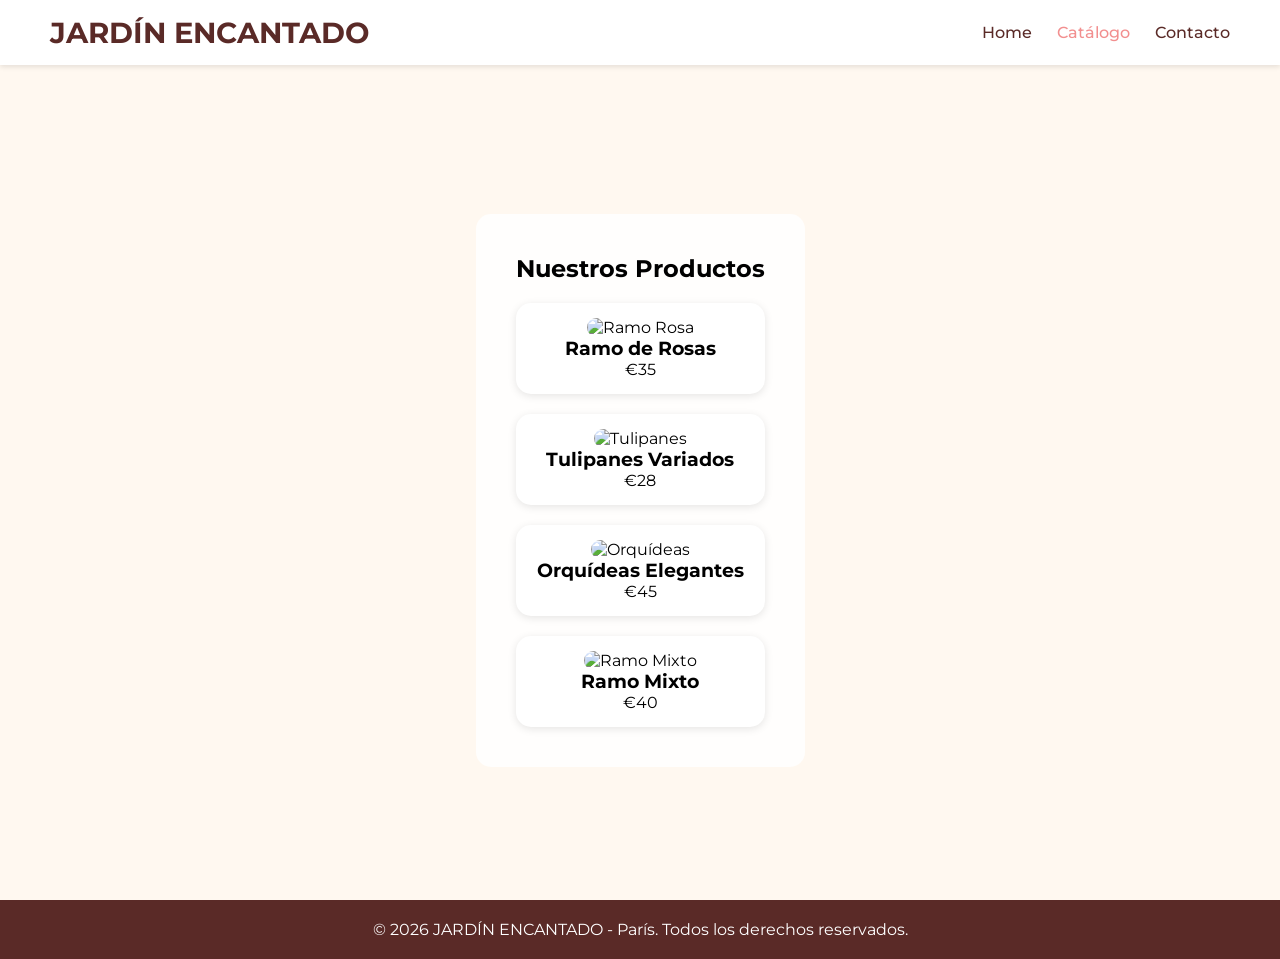
==== catalogo.html @ 49cbbab1 "Add files via upload" ====
<!DOCTYPE html>
<html lang="es">
<head>
    <meta charset="UTF-8">
    <meta name="viewport" content="width=device-width, initial-scale=1.0">
    <title>JARDÍN ENCANTADO - Catálogo</title>
    <link href="https://fonts.googleapis.com/css2?family=Montserrat:wght@400;700&display=swap" rel="stylesheet">
    <link rel="stylesheet" href="estilos.css">
</head>
<body>
<header>
    <nav class="navbar">
        <div class="logo">JARDÍN ENCANTADO</div>
        <ul class="nav-links">
            <li><a href="index.html">Home</a></li>
            <li><a href="catalogo.html" class="active">Catálogo</a></li>
            <li><a href="contacto.html">Contacto</a></li>
        </ul>
    </nav>
</header>

<section style="background: url('https://images.unsplash.com/photo-1519677100203-a0e668c92439') no-repeat center center/cover; flex-direction: column;">
    <div class="catalog-content">
        <h1>Nuestros Productos</h1>
        <div class="products-grid">
            <div class="product-card">
                <img src="https://images.unsplash.com/photo-1529253355930-caa6e1f3ee07" alt="Ramo Rosa" style="width:100%; border-radius:10px;">
                <h3>Ramo de Rosas</h3>
                <p>€35</p>
            </div>
            <div class="product-card">
                <img src="https://images.unsplash.com/photo-1561043433-aaf687c4cf4e" alt="Tulipanes" style="width:100%; border-radius:10px;">
                <h3>Tulipanes Variados</h3>
                <p>€28</p>
            </div>
            <div class="product-card">
                <img src="https://images.unsplash.com/photo-1589307001264-6b5d9d3b0c6f" alt="Orquídeas" style="width:100%; border-radius:10px;">
                <h3>Orquídeas Elegantes</h3>
                <p>€45</p>
            </div>
            <div class="product-card">
                <img src="https://images.unsplash.com/photo-1501004318641-b39e6451bec6" alt="Ramo Mixto" style="width:100%; border-radius:10px;">
                <h3>Ramo Mixto</h3>
                <p>€40</p>
            </div>
        </div>
    </div>
</section>

<footer>
    <p>&copy; 2026 JARDÍN ENCANTADO - París. Todos los derechos reservados.</p>
</footer>
</body>
</html>
---- estilos.css ----
/* Reset y fuente */
* {
    margin: 0;
    padding: 0;
    box-sizing: border-box;
}

body, html {
    font-family: 'Montserrat', sans-serif;
    scroll-behavior: smooth;
    background-color: #fff8f0;
}

/* Header / menú */
header {
    position: fixed;
    width: 100%;
    background: rgba(255, 255, 255, 0.95);
    backdrop-filter: blur(5px);
    z-index: 1000;
    box-shadow: 0 2px 5px rgba(0,0,0,0.1);
}

.navbar {
    display: flex;
    justify-content: space-between;
    align-items: center;
    padding: 15px 50px;
}

.logo {
    font-size: 1.8em;
    font-weight: bold;
    color: #5a2a27; /* color floral */
}

.nav-links {
    list-style: none;
    display: flex;
    gap: 25px;
}

.nav-links li a {
    text-decoration: none;
    color: #5a2a27;
    font-weight: 500;
    transition: color 0.3s;
}

.nav-links li a:hover,
.nav-links li a.active {
    color: #f28f8f;
}

/* Footer */
footer {
    background: #5a2a27;
    color: #fff;
    text-align: center;
    padding: 20px;
}

/* Hero / secciones principales */
section {
    min-height: 100vh;
    display: flex;
    justify-content: center;
    align-items: center;
    padding-top: 80px;
}

.hero-content, .catalog-content, .contact-content {
    background: rgba(255, 255, 255, 0.85);
    padding: 40px;
    border-radius: 15px;
    text-align: center;
    max-width: 900px;
}

/* Botones */
button {
    padding: 12px 25px;
    background-color: #f28f8f;
    border: none;
    color: #fff;
    font-weight: 600;
    border-radius: 5px;
    cursor: pointer;
    transition: background 0.3s;
    margin-top: 15px;
}

button:hover {
    background-color: #e06f6f;
}

/* Catálogo: tarjetas */
.product-card {
    background: #fff;
    border-radius: 15px;
    padding: 15px;
    text-align: center;
    box-shadow: 0 2px 8px rgba(0,0,0,0.1);
}

.products-grid {
    display: grid;
    grid-template-columns: repeat(auto-fit, minmax(200px, 1fr));
    gap: 20px;
    margin-top: 20px;
}

/* Formularios de contacto */
input, textarea {
    width: 100%;
    padding: 12px;
    margin: 10px 0;
    border: 1px solid #ccc;
    border-radius: 5px;
    font-size: 1em;
}

textarea {
    resize: none;
}
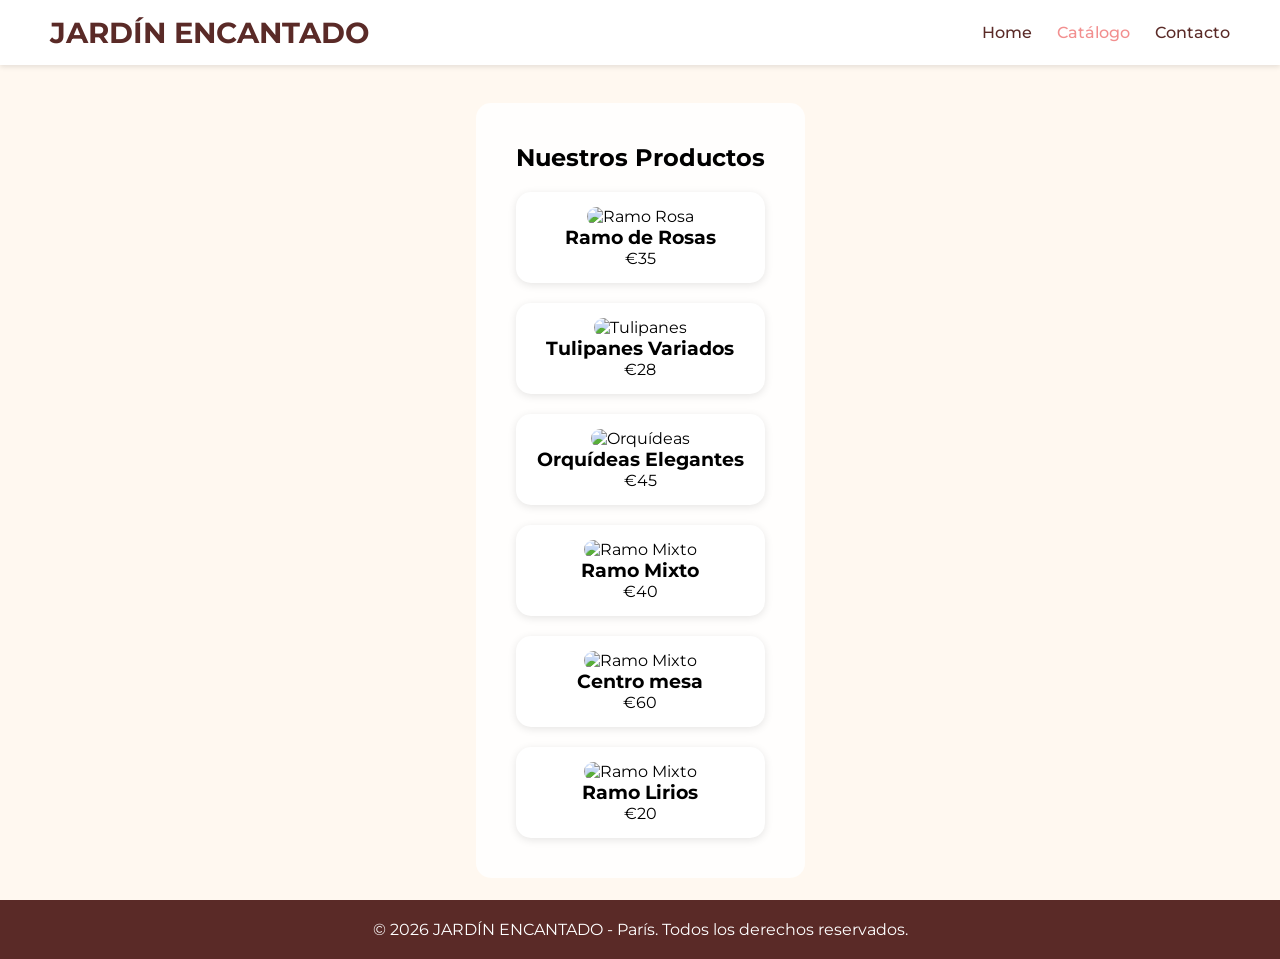
==== commit 50b8b0b6: "Add files via upload" ====
--- a/catalogo.html
+++ b/catalogo.html
@@ -19,29 +19,40 @@
     </nav>
 </header>
 
-<section style="background: url('https://images.unsplash.com/photo-1519677100203-a0e668c92439') no-repeat center center/cover; flex-direction: column;">
+<section style="background: url('https://i.pinimg.com/originals/bb/c7/8f/bbc78f9c59b5c1a323cea92ddba5e157.jpg') no-repeat center center/cover; flex-direction: column;">
     <div class="catalog-content">
         <h1>Nuestros Productos</h1>
         <div class="products-grid">
             <div class="product-card">
-                <img src="https://images.unsplash.com/photo-1529253355930-caa6e1f3ee07" alt="Ramo Rosa" style="width:100%; border-radius:10px;">
+                <img src="imagenes/rosas.jpg" alt="Ramo Rosa" style="width:100%; border-radius:10px;">
                 <h3>Ramo de Rosas</h3>
                 <p>€35</p>
             </div>
             <div class="product-card">
-                <img src="https://images.unsplash.com/photo-1561043433-aaf687c4cf4e" alt="Tulipanes" style="width:100%; border-radius:10px;">
+                <img src="imagenes/tulipan.jpg" alt="Tulipanes" style="width:100%; border-radius:10px;">
                 <h3>Tulipanes Variados</h3>
                 <p>€28</p>
             </div>
             <div class="product-card">
-                <img src="https://images.unsplash.com/photo-1589307001264-6b5d9d3b0c6f" alt="Orquídeas" style="width:100%; border-radius:10px;">
+                <img src="imagenes/orquideas.jpg" alt="Orquídeas" style="width:100%; border-radius:10px;">
                 <h3>Orquídeas Elegantes</h3>
                 <p>€45</p>
             </div>
             <div class="product-card">
-                <img src="https://images.unsplash.com/photo-1501004318641-b39e6451bec6" alt="Ramo Mixto" style="width:100%; border-radius:10px;">
+                <img src="imagenes/mixto.jpeg" alt="Ramo Mixto" style="width:100%; border-radius:10px;">
                 <h3>Ramo Mixto</h3>
                 <p>€40</p>
+            </div>
+             <div class="product-card">
+                <img src="imagenes/centro.jpg" alt="Ramo Mixto" style="width:100%; border-radius:10px;">
+                <h3>Centro mesa</h3>
+                <p>€60</p>
+                </div>
+                <div class="product-card">
+                <img src="imagenes/ramolirio.png" alt="Ramo Mixto" style="width:100%; border-radius:10px;">
+                <h3>Ramo Lirios</h3>
+                <p>€20</p>
+            </div>
             </div>
         </div>
     </div>
